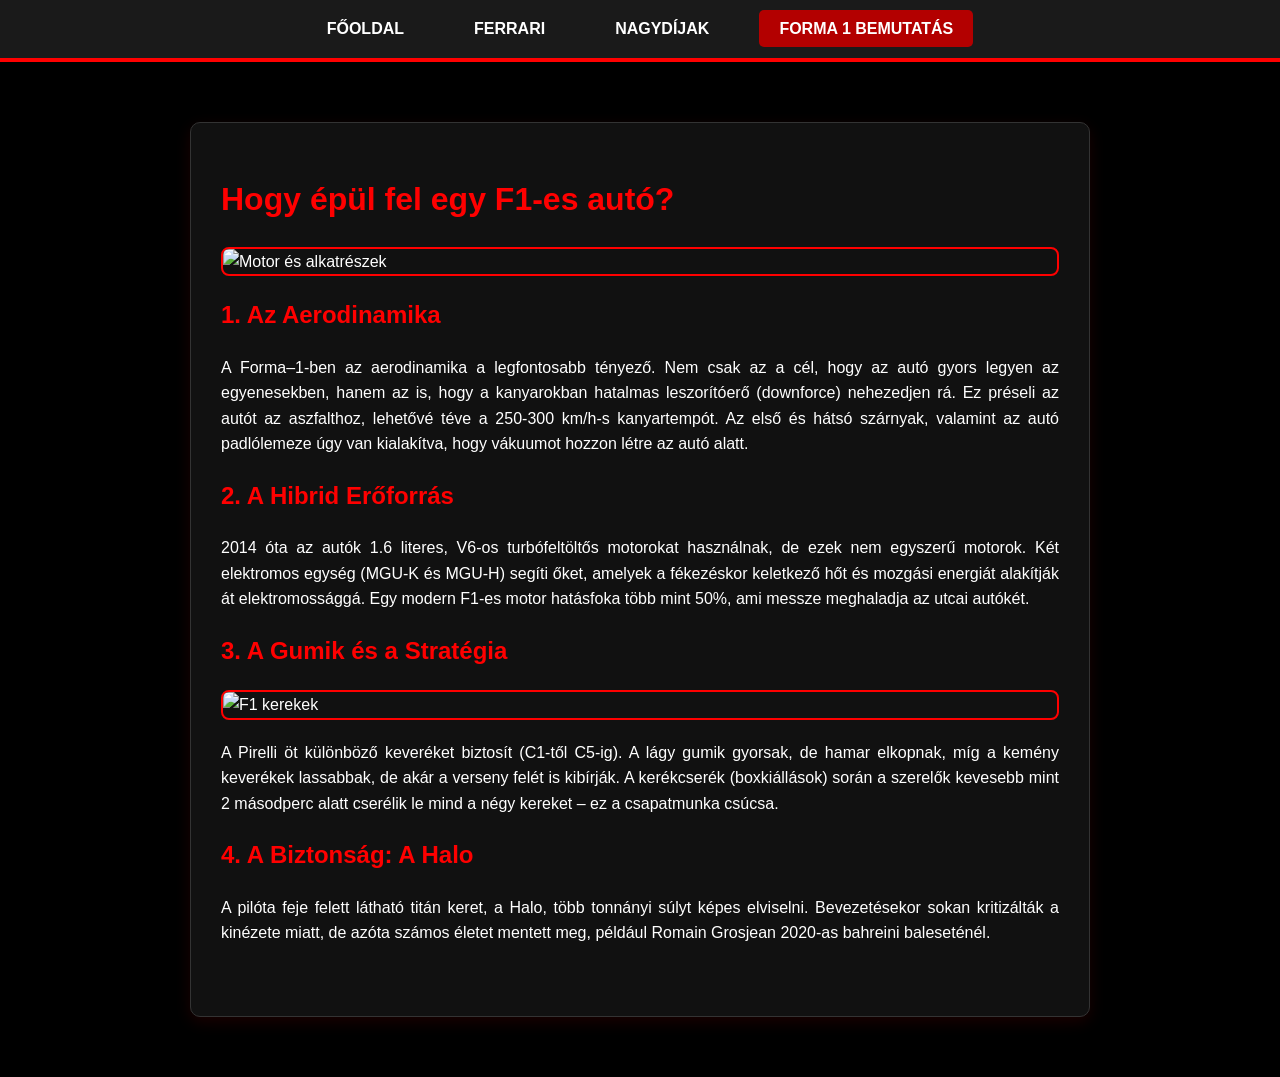
==== f1bemutat.html @ 794c0a14 "Add files via upload" ====
<!DOCTYPE html>
<html lang="hu">
<head>
    <meta charset="UTF-8">
    <title>F1 Technika és Szabályok</title>
    <link rel="stylesheet" href="style.css">
</head>
<body>
    <header>
        <nav>
            <ul>
                <li><a href="index.html">Főoldal</a></li>
                <li><a href="ferrari.html">Ferrari</a></li>
                <li><a href="nagydijak.html">Nagydíjak</a></li>
                <li><a href="f1bemutat.html" class="active" >Forma 1 bemutatás</a></li>
            </ul>
        </nav>
    </header>

    <main>
        <div class="content-box">
            <h1>Hogy épül fel egy F1-es autó?</h1>
            <img src="https://images.unsplash.com/photo-1596205835613-2410a5144b64?q=80&w=1000" alt="Motor és alkatrészek">
            
            <div class="text-section">
                <h2>1. Az Aerodinamika</h2>
                <p>A Forma–1-ben az aerodinamika a legfontosabb tényező. Nem csak az a cél, hogy az autó gyors legyen az egyenesekben, hanem az is, hogy a kanyarokban hatalmas leszorítóerő (downforce) nehezedjen rá. Ez préseli az autót az aszfalthoz, lehetővé téve a 250-300 km/h-s kanyartempót. Az első és hátsó szárnyak, valamint az autó padlólemeze úgy van kialakítva, hogy vákuumot hozzon létre az autó alatt.</p>
                
                <h2>2. A Hibrid Erőforrás</h2>
                <p>2014 óta az autók 1.6 literes, V6-os turbófeltöltős motorokat használnak, de ezek nem egyszerű motorok. Két elektromos egység (MGU-K és MGU-H) segíti őket, amelyek a fékezéskor keletkező hőt és mozgási energiát alakítják át elektromossággá. Egy modern F1-es motor hatásfoka több mint 50%, ami messze meghaladja az utcai autókét.</p>

                <h2>3. A Gumik és a Stratégia</h2>
                <img src="https://images.unsplash.com/photo-1503376780353-7e6692767b70?q=80&w=1000" alt="F1 kerekek">
                <p>A Pirelli öt különböző keveréket biztosít (C1-től C5-ig). A lágy gumik gyorsak, de hamar elkopnak, míg a kemény keverékek lassabbak, de akár a verseny felét is kibírják. A kerékcserék (boxkiállások) során a szerelők kevesebb mint 2 másodperc alatt cserélik le mind a négy kereket – ez a csapatmunka csúcsa.</p>

                <h2>4. A Biztonság: A Halo</h2>
                <p>A pilóta feje felett látható titán keret, a Halo, több tonnányi súlyt képes elviselni. Bevezetésekor sokan kritizálták a kinézete miatt, de azóta számos életet mentett meg, például Romain Grosjean 2020-as bahreini baleseténél.</p>
            </div>
        </div>
    </main>
</body>
</html>
---- style.css ----
body {
    font-family: 'Segoe UI', Tahoma, Geneva, Verdana, sans-serif;
    background-color: #000000; 
    color: #ffffff; 
    margin: 0;
    padding: 0;
    line-height: 1.6;
}


header {
    background-color: #1a1a1a;
    border-bottom: 4px solid #ff0000; 
    padding: 1rem 0;
    position: sticky;
    top: 0;
    z-index: 1000;
}

nav ul {
    list-style: none;
    display: flex;
    justify-content: center;
    margin: 0;
    padding: 0;
}

nav li {
    margin: 0 15px;
}

nav a {
    text-decoration: none;
    color: white;
    font-weight: bold;
    text-transform: uppercase;
    padding: 10px 20px;
    border-radius: 5px;
    transition: all 0.3s ease; 
}


nav a:hover {
    background-color: #ff0000;
    color: white;
    box-shadow: 0 0 15px #ff0000;
}


.active {
    background-color: #b30000;
}


main {
    max-width: 900px;
    margin: 40px auto;
    padding: 20px;
}

.content-box {
    background-color: #111111;
    border: 1px solid #333;
    padding: 30px;
    border-radius: 10px;
    box-shadow: 0 5px 15px rgba(255, 0, 0, 0.1);
}

h1, h2, h3 {
    color: #ff0000;
}

.hero {
    text-align: center;
    margin-bottom: 50px;
}

img {
    max-width: 100%;
    height: auto;
    border-radius: 8px;
    border: 2px solid #ff0000;
    margin: 20px 0;
    display: block;
}

.text-section {
    margin-bottom: 40px;
    text-align: justify;
}

.image-caption {
    font-size: 0.9rem;
    color: #888;
    text-align: center;
    font-style: italic;
    margin-top: -10px;
    margin-bottom: 20px;
}

nav ul {
    flex-wrap: wrap; 
}
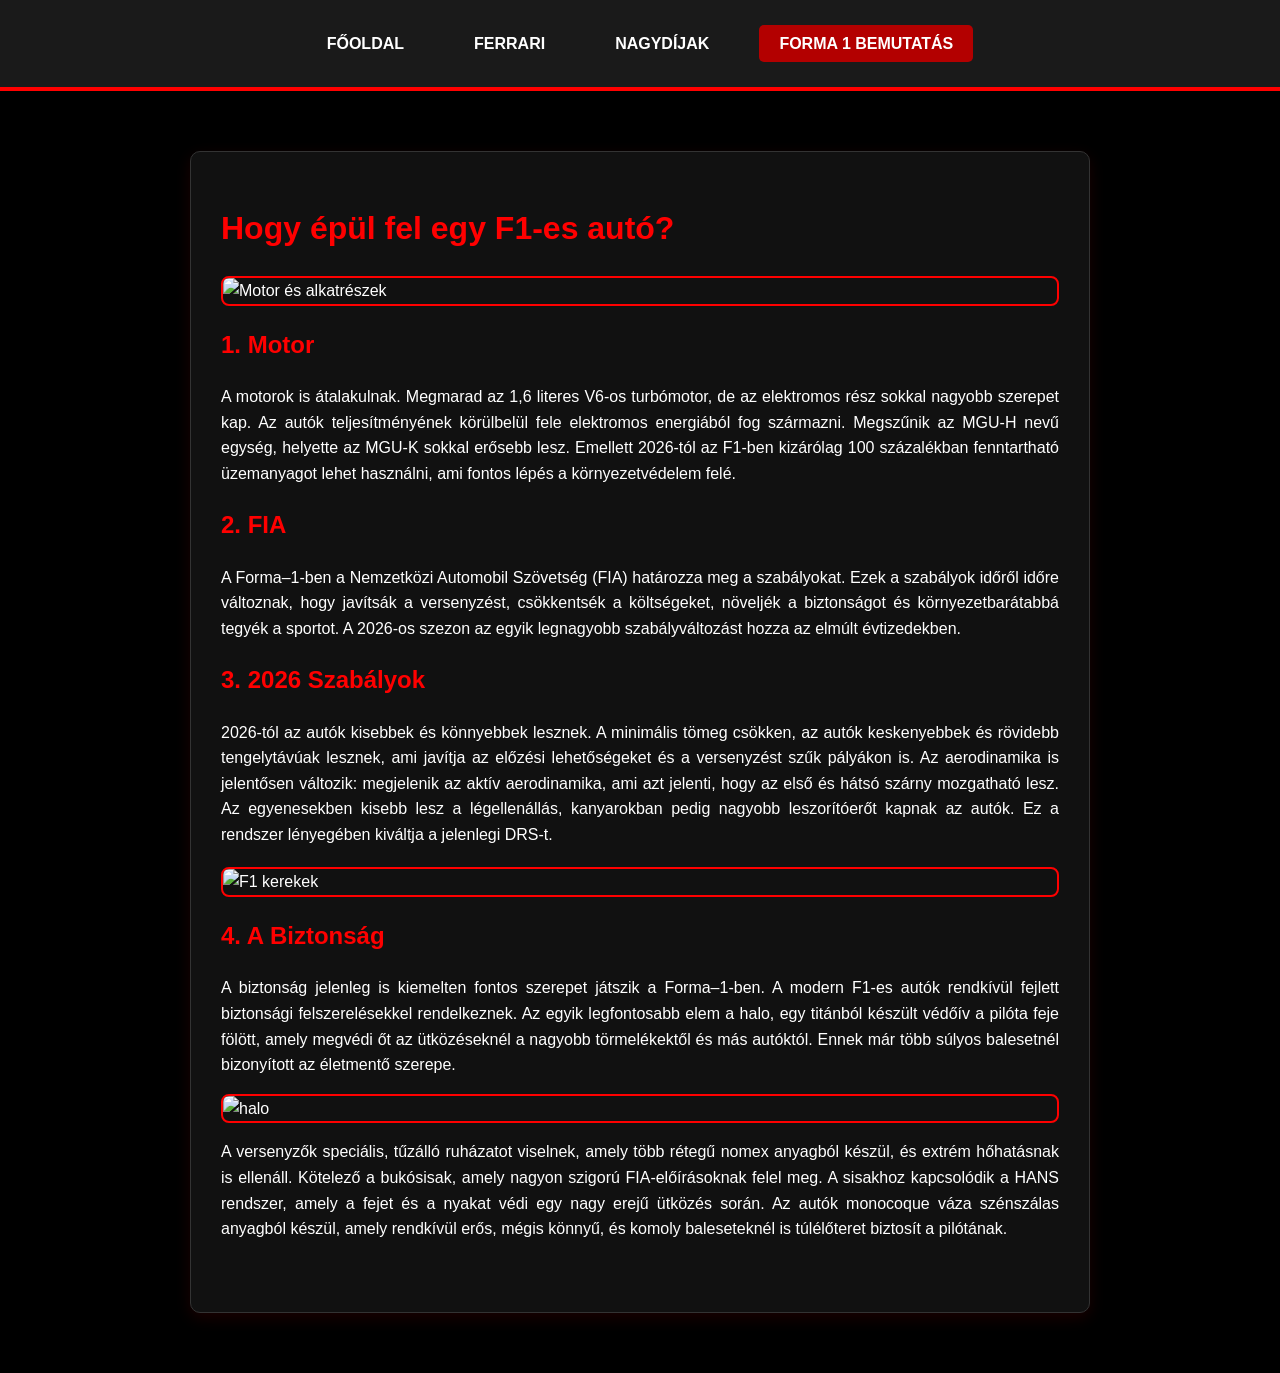
==== commit 50aaca56: "Add files via upload" ====
--- a/f1bemutat.html
+++ b/f1bemutat.html
@@ -2,7 +2,7 @@
 <html lang="hu">
 <head>
     <meta charset="UTF-8">
-    <title>F1 Technika és Szabályok</title>
+    <title>Főoldal</title>
     <link rel="stylesheet" href="style.css">
 </head>
 <body>
@@ -20,21 +20,23 @@
     <main>
         <div class="content-box">
             <h1>Hogy épül fel egy F1-es autó?</h1>
-            <img src="https://images.unsplash.com/photo-1596205835613-2410a5144b64?q=80&w=1000" alt="Motor és alkatrészek">
+            <img src="https://formulapedia.com/wp-content/uploads/2022/11/Ferrari-F1-engine.webp" alt="Motor és alkatrészek">
             
             <div class="text-section">
-                <h2>1. Az Aerodinamika</h2>
-                <p>A Forma–1-ben az aerodinamika a legfontosabb tényező. Nem csak az a cél, hogy az autó gyors legyen az egyenesekben, hanem az is, hogy a kanyarokban hatalmas leszorítóerő (downforce) nehezedjen rá. Ez préseli az autót az aszfalthoz, lehetővé téve a 250-300 km/h-s kanyartempót. Az első és hátsó szárnyak, valamint az autó padlólemeze úgy van kialakítva, hogy vákuumot hozzon létre az autó alatt.</p>
+                <h2>1. Motor</h2>
+                <p>A motorok is átalakulnak. Megmarad az 1,6 literes V6-os turbómotor, de az elektromos rész sokkal nagyobb szerepet kap. Az autók teljesítményének körülbelül fele elektromos energiából fog származni. Megszűnik az MGU-H nevű egység, helyette az MGU-K sokkal erősebb lesz. Emellett 2026-tól az F1-ben kizárólag 100 százalékban fenntartható üzemanyagot lehet használni, ami fontos lépés a környezetvédelem felé.</p>
                 
-                <h2>2. A Hibrid Erőforrás</h2>
-                <p>2014 óta az autók 1.6 literes, V6-os turbófeltöltős motorokat használnak, de ezek nem egyszerű motorok. Két elektromos egység (MGU-K és MGU-H) segíti őket, amelyek a fékezéskor keletkező hőt és mozgási energiát alakítják át elektromossággá. Egy modern F1-es motor hatásfoka több mint 50%, ami messze meghaladja az utcai autókét.</p>
+                <h2>2. FIA</h2>
+                <p>A Forma–1-ben a Nemzetközi Automobil Szövetség (FIA) határozza meg a szabályokat. Ezek a szabályok időről időre változnak, hogy javítsák a versenyzést, csökkentsék a költségeket, növeljék a biztonságot és környezetbarátabbá tegyék a sportot. A 2026-os szezon az egyik legnagyobb szabályváltozást hozza az elmúlt évtizedekben.</p>
 
-                <h2>3. A Gumik és a Stratégia</h2>
-                <img src="https://images.unsplash.com/photo-1503376780353-7e6692767b70?q=80&w=1000" alt="F1 kerekek">
-                <p>A Pirelli öt különböző keveréket biztosít (C1-től C5-ig). A lágy gumik gyorsak, de hamar elkopnak, míg a kemény keverékek lassabbak, de akár a verseny felét is kibírják. A kerékcserék (boxkiállások) során a szerelők kevesebb mint 2 másodperc alatt cserélik le mind a négy kereket – ez a csapatmunka csúcsa.</p>
+                <h2>3. 2026 Szabályok</h2>
+                <p>2026-tól az autók kisebbek és könnyebbek lesznek. A minimális tömeg csökken, az autók keskenyebbek és rövidebb tengelytávúak lesznek, ami javítja az előzési lehetőségeket és a versenyzést szűk pályákon is. Az aerodinamika is jelentősen változik: megjelenik az aktív aerodinamika, ami azt jelenti, hogy az első és hátsó szárny mozgatható lesz. Az egyenesekben kisebb lesz a légellenállás, kanyarokban pedig nagyobb leszorítóerőt kapnak az autók. Ez a rendszer lényegében kiváltja a jelenlegi DRS-t.</p>
+                <img src="https://i.ytimg.com/vi/uKD9C3b8M2A/maxresdefault.jpg" alt="F1 kerekek">
 
-                <h2>4. A Biztonság: A Halo</h2>
-                <p>A pilóta feje felett látható titán keret, a Halo, több tonnányi súlyt képes elviselni. Bevezetésekor sokan kritizálták a kinézete miatt, de azóta számos életet mentett meg, például Romain Grosjean 2020-as bahreini baleseténél.</p>
+                <h2>4. A Biztonság </h2>
+                <p>A biztonság jelenleg is kiemelten fontos szerepet játszik a Forma–1-ben. A modern F1-es autók rendkívül fejlett biztonsági felszerelésekkel rendelkeznek. Az egyik legfontosabb elem a halo, egy titánból készült védőív a pilóta feje fölött, amely megvédi őt az ütközéseknél a nagyobb törmelékektől és más autóktól. Ennek már több súlyos balesetnél bizonyított az életmentő szerepe.</p>
+                <img src="https://i.ytimg.com/vi/3-3gIAkYEX8/hq720.jpg?sqp=-oaymwEhCK4FEIIDSFryq4qpAxMIARUAAAAAGAElAADIQj0AgKJD&rs=AOn4CLB791NQpHrV2fdihIjwL4nef5QYIQ" alt="halo" style=" margin: 0 auto;">
+                <p>A versenyzők speciális, tűzálló ruházatot viselnek, amely több rétegű nomex anyagból készül, és extrém hőhatásnak is ellenáll. Kötelező a bukósisak, amely nagyon szigorú FIA-előírásoknak felel meg. A sisakhoz kapcsolódik a HANS rendszer, amely a fejet és a nyakat védi egy nagy erejű ütközés során. Az autók monocoque váza szénszálas anyagból készül, amely rendkívül erős, mégis könnyű, és komoly baleseteknél is túlélőteret biztosít a pilótának.</p>
             </div>
         </div>
     </main>
--- a/style.css
+++ b/style.css
@@ -100,4 +100,8 @@
 
 nav ul {
     flex-wrap: wrap; 
+}
+
+li {
+    line-height: 55px;
 }
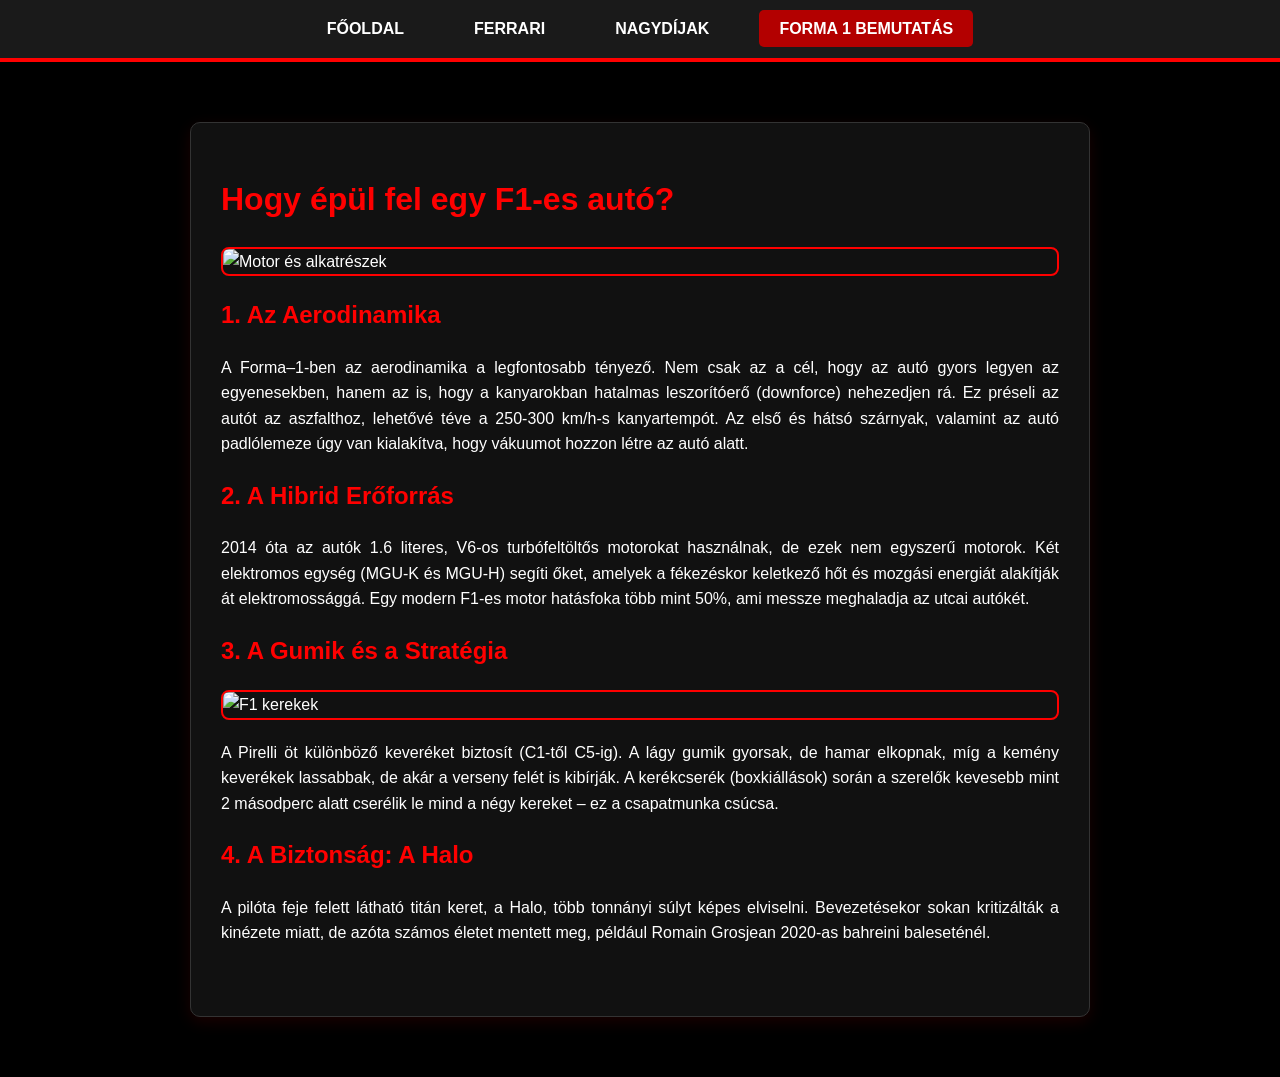
==== commit 8fd7a4b5: "Add files via upload" ====
--- a/f1bemutat.html
+++ b/f1bemutat.html
@@ -2,8 +2,9 @@
 <html lang="hu">
 <head>
     <meta charset="UTF-8">
-    <title>Főoldal</title>
+    <title>F1 Technika és Szabályok</title>
     <link rel="stylesheet" href="style.css">
+    <script src="script.js"></script>
 </head>
 <body>
     <header>
@@ -20,23 +21,21 @@
     <main>
         <div class="content-box">
             <h1>Hogy épül fel egy F1-es autó?</h1>
-            <img src="https://formulapedia.com/wp-content/uploads/2022/11/Ferrari-F1-engine.webp" alt="Motor és alkatrészek">
+            <img src="https://images.unsplash.com/photo-1596205835613-2410a5144b64?q=80&w=1000" alt="Motor és alkatrészek">
             
             <div class="text-section">
-                <h2>1. Motor</h2>
-                <p>A motorok is átalakulnak. Megmarad az 1,6 literes V6-os turbómotor, de az elektromos rész sokkal nagyobb szerepet kap. Az autók teljesítményének körülbelül fele elektromos energiából fog származni. Megszűnik az MGU-H nevű egység, helyette az MGU-K sokkal erősebb lesz. Emellett 2026-tól az F1-ben kizárólag 100 százalékban fenntartható üzemanyagot lehet használni, ami fontos lépés a környezetvédelem felé.</p>
+                <h2>1. Az Aerodinamika</h2>
+                <p>A Forma–1-ben az aerodinamika a legfontosabb tényező. Nem csak az a cél, hogy az autó gyors legyen az egyenesekben, hanem az is, hogy a kanyarokban hatalmas leszorítóerő (downforce) nehezedjen rá. Ez préseli az autót az aszfalthoz, lehetővé téve a 250-300 km/h-s kanyartempót. Az első és hátsó szárnyak, valamint az autó padlólemeze úgy van kialakítva, hogy vákuumot hozzon létre az autó alatt.</p>
                 
-                <h2>2. FIA</h2>
-                <p>A Forma–1-ben a Nemzetközi Automobil Szövetség (FIA) határozza meg a szabályokat. Ezek a szabályok időről időre változnak, hogy javítsák a versenyzést, csökkentsék a költségeket, növeljék a biztonságot és környezetbarátabbá tegyék a sportot. A 2026-os szezon az egyik legnagyobb szabályváltozást hozza az elmúlt évtizedekben.</p>
+                <h2>2. A Hibrid Erőforrás</h2>
+                <p>2014 óta az autók 1.6 literes, V6-os turbófeltöltős motorokat használnak, de ezek nem egyszerű motorok. Két elektromos egység (MGU-K és MGU-H) segíti őket, amelyek a fékezéskor keletkező hőt és mozgási energiát alakítják át elektromossággá. Egy modern F1-es motor hatásfoka több mint 50%, ami messze meghaladja az utcai autókét.</p>
 
-                <h2>3. 2026 Szabályok</h2>
-                <p>2026-tól az autók kisebbek és könnyebbek lesznek. A minimális tömeg csökken, az autók keskenyebbek és rövidebb tengelytávúak lesznek, ami javítja az előzési lehetőségeket és a versenyzést szűk pályákon is. Az aerodinamika is jelentősen változik: megjelenik az aktív aerodinamika, ami azt jelenti, hogy az első és hátsó szárny mozgatható lesz. Az egyenesekben kisebb lesz a légellenállás, kanyarokban pedig nagyobb leszorítóerőt kapnak az autók. Ez a rendszer lényegében kiváltja a jelenlegi DRS-t.</p>
-                <img src="https://i.ytimg.com/vi/uKD9C3b8M2A/maxresdefault.jpg" alt="F1 kerekek">
+                <h2>3. A Gumik és a Stratégia</h2>
+                <img src="https://images.unsplash.com/photo-1503376780353-7e6692767b70?q=80&w=1000" alt="F1 kerekek">
+                <p>A Pirelli öt különböző keveréket biztosít (C1-től C5-ig). A lágy gumik gyorsak, de hamar elkopnak, míg a kemény keverékek lassabbak, de akár a verseny felét is kibírják. A kerékcserék (boxkiállások) során a szerelők kevesebb mint 2 másodperc alatt cserélik le mind a négy kereket – ez a csapatmunka csúcsa.</p>
 
-                <h2>4. A Biztonság </h2>
-                <p>A biztonság jelenleg is kiemelten fontos szerepet játszik a Forma–1-ben. A modern F1-es autók rendkívül fejlett biztonsági felszerelésekkel rendelkeznek. Az egyik legfontosabb elem a halo, egy titánból készült védőív a pilóta feje fölött, amely megvédi őt az ütközéseknél a nagyobb törmelékektől és más autóktól. Ennek már több súlyos balesetnél bizonyított az életmentő szerepe.</p>
-                <img src="https://i.ytimg.com/vi/3-3gIAkYEX8/hq720.jpg?sqp=-oaymwEhCK4FEIIDSFryq4qpAxMIARUAAAAAGAElAADIQj0AgKJD&rs=AOn4CLB791NQpHrV2fdihIjwL4nef5QYIQ" alt="halo" style=" margin: 0 auto;">
-                <p>A versenyzők speciális, tűzálló ruházatot viselnek, amely több rétegű nomex anyagból készül, és extrém hőhatásnak is ellenáll. Kötelező a bukósisak, amely nagyon szigorú FIA-előírásoknak felel meg. A sisakhoz kapcsolódik a HANS rendszer, amely a fejet és a nyakat védi egy nagy erejű ütközés során. Az autók monocoque váza szénszálas anyagból készül, amely rendkívül erős, mégis könnyű, és komoly baleseteknél is túlélőteret biztosít a pilótának.</p>
+                <h2>4. A Biztonság: A Halo</h2>
+                <p>A pilóta feje felett látható titán keret, a Halo, több tonnányi súlyt képes elviselni. Bevezetésekor sokan kritizálták a kinézete miatt, de azóta számos életet mentett meg, például Romain Grosjean 2020-as bahreini baleseténél.</p>
             </div>
         </div>
     </main>
--- a/style.css
+++ b/style.css
@@ -102,6 +102,80 @@
     flex-wrap: wrap; 
 }
 
-li {
-    line-height: 55px;
-}+
+
+.kerdes {
+    background: rgb(189, 9, 9);
+    border-radius: 12px;
+    padding-left: 20px;
+    padding-top: 10px;
+    padding-bottom: 15px;
+    padding-right: 20px;
+    margin-bottom: 20px;
+    box-shadow: 0 4px 10px rgb(197, 9, 9);
+    text-align: center;
+  }
+  
+  .kerdes p {
+    font-weight: bold;
+    margin-bottom: 15px;
+  }
+  
+  
+    .valaszok label span{
+    display: block;
+    padding: 10px 15px;
+    margin-bottom: 8px;
+    border-radius: 8px;
+    border: 2px solid transparent;
+    background: var(--light);
+    cursor: pointer;
+    transition: 0.2s;
+  }
+  
+    .valaszok span:hover {
+    border: 1px solid black;
+  }
+
+
+    #result {
+    color: #ffffff;
+    text-align: center;
+    font-size: 22px;
+    font-weight: bold;
+    margin-top: 20px;
+  }
+
+    
+.valaszok input[type="radio"] {
+    display: none;
+}
+
+
+.valaszok input[type="radio"]:checked + span {
+    background: black;
+    color: white;
+  }
+  
+  .button {
+    display: inline-block;
+    padding: 10px 20px;
+    font-size: 20px;
+    cursor: pointer;
+    text-decoration: none;
+    color: #fff;
+    background-color: #04AA6D;
+    border: none;
+    border-radius: 15px;
+    box-shadow: 0 9px #999;
+    text-align: center;   
+    display: block;
+    margin: 20px auto;
+
+  }
+  
+  .button:active {
+    box-shadow: 0 5px #666;
+    transform: translateY(4px);
+  }
+
